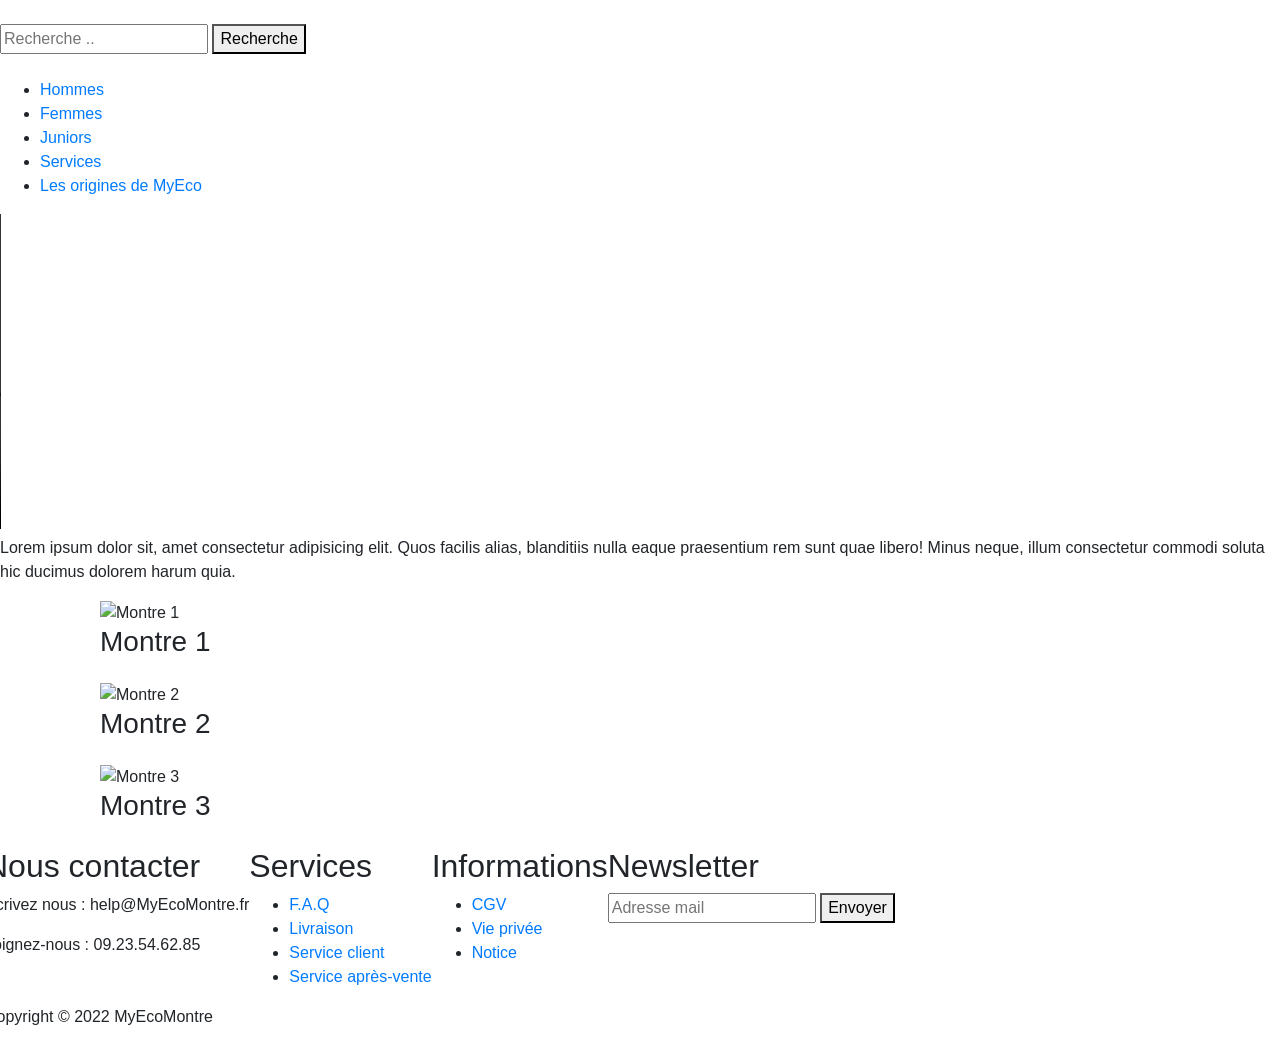
==== index.html @ cfa904ed "myeco" ====
<!DOCTYPE html>
<html lang="en">
<head>
    <meta charset="UTF-8">
    <meta http-equiv="X-UA-Compatible" content="IE=edge">
    <meta name="viewport" content="width=device-width, initial-scale=1.0">
    <title>MyEco Montre</title>
    <link rel="stylesheet" href="https://cdn.jsdelivr.net/npm/bootstrap@4.1.3/dist/css/bootstrap.min.css" integrity="sha384-MCw98/SFnGE8fJT3GXwEOngsV7Zt27NXFoaoApmYm81iuXoPkFOJwJ8ERdknLPMO" crossorigin="anonymous">
   <!--- icon logo library bootstrap-->  <link rel="stylesheet" href="https://cdnjs.cloudflare.com/ajax/libs/font-awesome/4.7.0/css/font-awesome.min.css">    <!--- icon logo library bootstrap--> 
    <link rel="stylesheet" href="./base.css">
</head>
<body>
    <!-- navbar -->
<section>
    <nav class="myeco-navbar">
        <div class="myeco-nav">
            <img src="./images/logomyeco.png" class="myeco-logo" alt="">
        <div class="myeco-nav-items">
            <div class="myeco-search">
                <input type="text" class="myeco-search-box" placeholder="Recherche ..">
                <button class="myeco-search-btn">Recherche</button>
            </div>
            <a href="./login.html"><img src="./images/user.png" alt=""></a>
            <a href="./checkout.html"><img src="./images/cart.png" alt=""></a>
        </div>
        </div>
        <ul class="myeco-links-container">
            <li class="myeco-link-item"><a href="./homme.html" class="myeco-link">Hommes</a></li>
            <li class="myeco-link-item"><a href="./femme.html" class="myeco-link">Femmes</a></li>
            <li class="myeco-link-item"><a href="./junior.html" class="myeco-link">Juniors</a></li>
            <li class="myeco-link-item"><a href="./reparation.html" class="myeco-link">Services</a></li>
            <li class="myeco-link-item"><a href="./origines/histoire.html" class="myeco-link">Les origines de MyEco</a></li>
        </ul>
    </nav>
</section>

    <!-- main page Sandra -->
<section>
    <div class="video">
        <video controls autoplay muted width="1060" height="315" src="./video/SeikoMontredeluxe.MP4" ></video>
      </div>
      
      <p>Lorem ipsum dolor sit, amet consectetur adipisicing elit. Quos facilis alias, blanditiis nulla eaque praesentium rem sunt quae libero! Minus neque, illum consectetur commodi soluta hic ducimus dolorem harum quia.</p> 
      
      <div class="article container">
      <article class="col-12 col-md-4 col-xl-4 mb-4">
              <figure id="montre1">
                  <img class="img-article" src="images/montrehomme.JPG" alt="Montre 1">
                  <figcaption>
                      <h3>Montre 1</h3>
                  </figcaption>
              </figure>
          </article>
          <article class="col-12 col-md-4 col-xl-4 mb-4">
                          <figure id="montre2">
                  <img class="img-article" src="images/montrefemme.JPG" alt="Montre 2">
                  <figcaption>
                      <h3>Montre 2</h3>
                  </figcaption>
              </figure>
          </article>
          <article class="col-12 col-md-4 col-xl-4 mb-4">
                          <figure id="montre3">
                  <img class="img-article" src="images/montrenfant.JPG" alt="Montre 3">
                  <figcaption>
                      <h3>Montre 3</h3>
                  </figcaption>
              </figure>
          </article>
      </div>
</section>


<!-- footer -->
<section>
    <footer>
        <div class="row primary">
            <div class="column about">
          
            <h2>Nous contacter</h2>
                <p>Ecrivez nous : help@MyEcoMontre.fr</p>
               <p> Joignez-nous : 09.23.54.62.85</p>
          </div>
          
          <div class="column links">
          <h2>Services</h2>
          
           <ul class="footer-column">
          
            <li class="footer-list">
             <a href="./faq.html">F.A.Q</a>
            </li>
            <li class="footer-list">
             <a href="#cookies-policy">Livraison</a>
            </li>
            <li class="footer-list">
             <a href="#terms-of-services">Service client</a>
            </li>
            <li class="footer-list">
             <a href="#support">Service après-vente</a>
            </li>
           </ul>
          
          </div>
          
          
          <div class="column links">
            <h2>Informations</h2>
             <ul class="footer-column">
              <li class="footer-list">
               <a href="./cgv.html">CGV</a>
              </li>
              <li class="footer-list">
               <a href="./politique.html">Vie privée</a>
              </li>
              <li class="footer-list">
              <a href="#notice">Notice</a>
              </li>
            </ul>
          </div>
          
          <div class="column subscribe">
           <h2>Newsletter</h2>
            <div>
             <input type="email" placeholder="Adresse mail" />
             <button>Envoyer</button>
            </div>
          
          </div>
          
          </div>
          
          <div class="row copyright">
             <p>Copyright &copy; 2022 MyEcoMontre</p>
          </div>
          </footer>
</section>
    
</body>
</html>
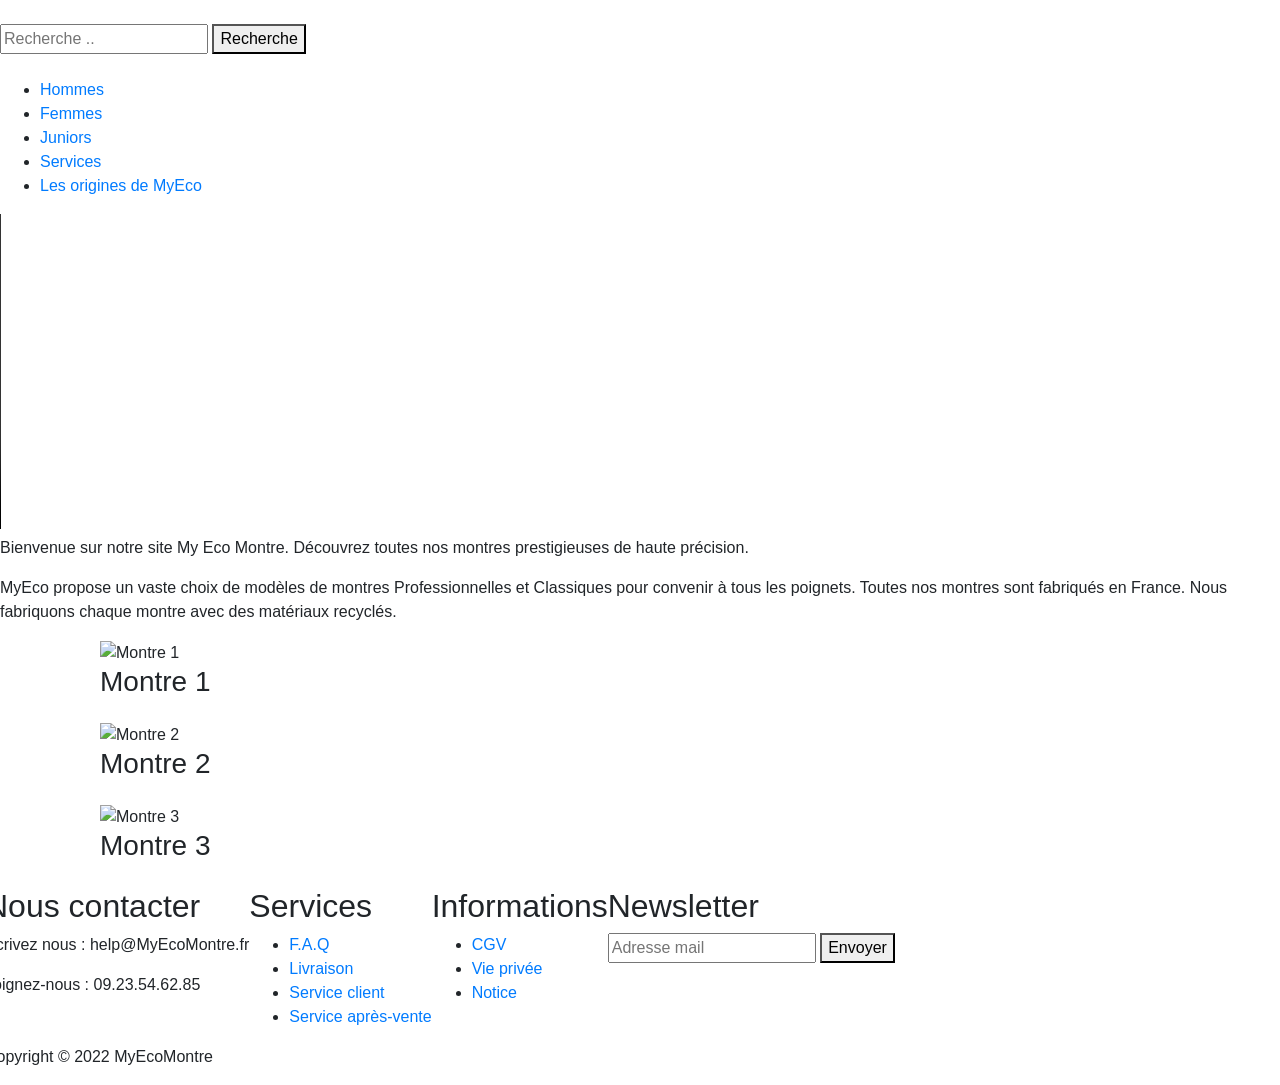
==== commit c216ec4d: "test" ====
--- a/index.html
+++ b/index.html
@@ -1,140 +1,142 @@
-<!DOCTYPE html>
-<html lang="en">
-<head>
-    <meta charset="UTF-8">
-    <meta http-equiv="X-UA-Compatible" content="IE=edge">
-    <meta name="viewport" content="width=device-width, initial-scale=1.0">
-    <title>MyEco Montre</title>
-    <link rel="stylesheet" href="https://cdn.jsdelivr.net/npm/bootstrap@4.1.3/dist/css/bootstrap.min.css" integrity="sha384-MCw98/SFnGE8fJT3GXwEOngsV7Zt27NXFoaoApmYm81iuXoPkFOJwJ8ERdknLPMO" crossorigin="anonymous">
-   <!--- icon logo library bootstrap-->  <link rel="stylesheet" href="https://cdnjs.cloudflare.com/ajax/libs/font-awesome/4.7.0/css/font-awesome.min.css">    <!--- icon logo library bootstrap--> 
-    <link rel="stylesheet" href="./base.css">
-</head>
-<body>
-    <!-- navbar -->
-<section>
-    <nav class="myeco-navbar">
-        <div class="myeco-nav">
-            <img src="./images/logomyeco.png" class="myeco-logo" alt="">
-        <div class="myeco-nav-items">
-            <div class="myeco-search">
-                <input type="text" class="myeco-search-box" placeholder="Recherche ..">
-                <button class="myeco-search-btn">Recherche</button>
-            </div>
-            <a href="./login.html"><img src="./images/user.png" alt=""></a>
-            <a href="./checkout.html"><img src="./images/cart.png" alt=""></a>
-        </div>
-        </div>
-        <ul class="myeco-links-container">
-            <li class="myeco-link-item"><a href="./homme.html" class="myeco-link">Hommes</a></li>
-            <li class="myeco-link-item"><a href="./femme.html" class="myeco-link">Femmes</a></li>
-            <li class="myeco-link-item"><a href="./junior.html" class="myeco-link">Juniors</a></li>
-            <li class="myeco-link-item"><a href="./reparation.html" class="myeco-link">Services</a></li>
-            <li class="myeco-link-item"><a href="./origines/histoire.html" class="myeco-link">Les origines de MyEco</a></li>
-        </ul>
-    </nav>
-</section>
-
-    <!-- main page Sandra -->
-<section>
-    <div class="video">
-        <video controls autoplay muted width="1060" height="315" src="./video/SeikoMontredeluxe.MP4" ></video>
-      </div>
-      
-      <p>Lorem ipsum dolor sit, amet consectetur adipisicing elit. Quos facilis alias, blanditiis nulla eaque praesentium rem sunt quae libero! Minus neque, illum consectetur commodi soluta hic ducimus dolorem harum quia.</p> 
-      
-      <div class="article container">
-      <article class="col-12 col-md-4 col-xl-4 mb-4">
-              <figure id="montre1">
-                  <img class="img-article" src="images/montrehomme.JPG" alt="Montre 1">
-                  <figcaption>
-                      <h3>Montre 1</h3>
-                  </figcaption>
-              </figure>
-          </article>
-          <article class="col-12 col-md-4 col-xl-4 mb-4">
-                          <figure id="montre2">
-                  <img class="img-article" src="images/montrefemme.JPG" alt="Montre 2">
-                  <figcaption>
-                      <h3>Montre 2</h3>
-                  </figcaption>
-              </figure>
-          </article>
-          <article class="col-12 col-md-4 col-xl-4 mb-4">
-                          <figure id="montre3">
-                  <img class="img-article" src="images/montrenfant.JPG" alt="Montre 3">
-                  <figcaption>
-                      <h3>Montre 3</h3>
-                  </figcaption>
-              </figure>
-          </article>
-      </div>
-</section>
-
-
-<!-- footer -->
-<section>
-    <footer>
-        <div class="row primary">
-            <div class="column about">
-          
-            <h2>Nous contacter</h2>
-                <p>Ecrivez nous : help@MyEcoMontre.fr</p>
-               <p> Joignez-nous : 09.23.54.62.85</p>
-          </div>
-          
-          <div class="column links">
-          <h2>Services</h2>
-          
-           <ul class="footer-column">
-          
-            <li class="footer-list">
-             <a href="./faq.html">F.A.Q</a>
-            </li>
-            <li class="footer-list">
-             <a href="#cookies-policy">Livraison</a>
-            </li>
-            <li class="footer-list">
-             <a href="#terms-of-services">Service client</a>
-            </li>
-            <li class="footer-list">
-             <a href="#support">Service après-vente</a>
-            </li>
-           </ul>
-          
-          </div>
-          
-          
-          <div class="column links">
-            <h2>Informations</h2>
-             <ul class="footer-column">
-              <li class="footer-list">
-               <a href="./cgv.html">CGV</a>
-              </li>
-              <li class="footer-list">
-               <a href="./politique.html">Vie privée</a>
-              </li>
-              <li class="footer-list">
-              <a href="#notice">Notice</a>
-              </li>
-            </ul>
-          </div>
-          
-          <div class="column subscribe">
-           <h2>Newsletter</h2>
-            <div>
-             <input type="email" placeholder="Adresse mail" />
-             <button>Envoyer</button>
-            </div>
-          
-          </div>
-          
-          </div>
-          
-          <div class="row copyright">
-             <p>Copyright &copy; 2022 MyEcoMontre</p>
-          </div>
-          </footer>
-</section>
-    
-</body>
+<!DOCTYPE html>
+<html lang="en">
+<head>
+    <meta charset="UTF-8">
+    <meta http-equiv="X-UA-Compatible" content="IE=edge">
+    <meta name="viewport" content="width=device-width, initial-scale=1.0">
+    <title>MyEco Montre</title>
+    <link rel="stylesheet" href="https://cdn.jsdelivr.net/npm/bootstrap@4.1.3/dist/css/bootstrap.min.css" integrity="sha384-MCw98/SFnGE8fJT3GXwEOngsV7Zt27NXFoaoApmYm81iuXoPkFOJwJ8ERdknLPMO" crossorigin="anonymous">
+   <!--- icon logo library bootstrap-->  <link rel="stylesheet" href="https://cdnjs.cloudflare.com/ajax/libs/font-awesome/4.7.0/css/font-awesome.min.css">    <!--- icon logo library bootstrap--> 
+    <link rel="stylesheet" href="./base.css">
+</head>
+<body>
+    <!-- navbar -->
+<section>
+    <nav class="myeco-navbar">
+        <div class="myeco-nav">
+            <img src="./images/logomyeco.png" class="myeco-logo" alt="">
+        <div class="myeco-nav-items">
+            <div class="myeco-search">
+                <input type="text" class="myeco-search-box" placeholder="Recherche ..">
+                <button class="myeco-search-btn">Recherche</button>
+            </div>
+            <a href="./login.html"><img src="./images/user.png" alt=""></a>
+            <a href="./checkout.html"><img src="./images/cart.png" alt=""></a>
+        </div>
+        </div>
+        <ul class="myeco-links-container">
+            <li class="myeco-link-item"><a href="./homme.html" class="myeco-link">Hommes</a></li>
+            <li class="myeco-link-item"><a href="./femme.html" class="myeco-link">Femmes</a></li>
+            <li class="myeco-link-item"><a href="./junior.html" class="myeco-link">Juniors</a></li>
+            <li class="myeco-link-item"><a href="./reparation.html" class="myeco-link">Services</a></li>
+            <li class="myeco-link-item"><a href="./origines/histoire.html" class="myeco-link">Les origines de MyEco</a></li>
+        </ul>
+    </nav>
+</section>
+
+    <!-- main page Sandra -->
+<section>
+    <div class="video">
+        <video controls autoplay muted width="1060" height="315" src="./video/SeikoMontredeluxe.MP4" ></video>
+      </div>
+      
+      <p id="titre1">Bienvenue sur notre site My Eco Montre. Découvrez toutes nos montres prestigieuses de haute précision.</p>
+      <p id="titre2"> MyEco propose un vaste choix de modèles de montres Professionnelles et Classiques pour convenir à tous les poignets. Toutes nos montres sont fabriqués en France. Nous fabriquons chaque montre avec des matériaux recyclés. </p>
+
+      
+      <div class="article container">
+      <article class="col-12 col-md-4 col-xl-4 mb-4">
+              <figure id="montre1">
+                  <img class="img-article" src="images/montrehomme.JPG" alt="Montre 1">
+                  <figcaption>
+                      <h3>Montre 1</h3>
+                  </figcaption>
+              </figure>
+          </article>
+          <article class="col-12 col-md-4 col-xl-4 mb-4">
+                          <figure id="montre2">
+                  <img class="img-article" src="images/montrefemme.JPG" alt="Montre 2">
+                  <figcaption>
+                      <h3>Montre 2</h3>
+                  </figcaption>
+              </figure>
+          </article>
+          <article class="col-12 col-md-4 col-xl-4 mb-4">
+                          <figure id="montre3">
+                  <img class="img-article" src="images/montrenfant.JPG" alt="Montre 3">
+                  <figcaption>
+                      <h3>Montre 3</h3>
+                  </figcaption>
+              </figure>
+          </article>
+      </div>
+</section>
+
+
+<!-- footer -->
+<section>
+    <footer>
+        <div class="row primary">
+            <div class="column about">
+          
+            <h2>Nous contacter</h2>
+                <p>Ecrivez nous : help@MyEcoMontre.fr</p>
+               <p> Joignez-nous : 09.23.54.62.85</p>
+          </div>
+          
+          <div class="column links">
+          <h2>Services</h2>
+          
+           <ul class="footer-column">
+          
+            <li class="footer-list">
+             <a href="./faq2.html">F.A.Q</a>
+            </li>
+            <li class="footer-list">
+             <a href="#cookies-policy">Livraison</a>
+            </li>
+            <li class="footer-list">
+             <a href="#terms-of-services">Service client</a>
+            </li>
+            <li class="footer-list">
+             <a href="#support">Service après-vente</a>
+            </li>
+           </ul>
+          
+          </div>
+          
+          
+          <div class="column links">
+            <h2>Informations</h2>
+             <ul class="footer-column">
+              <li class="footer-list">
+               <a href="./cgv.html">CGV</a>
+              </li>
+              <li class="footer-list">
+               <a href="./politique.html">Vie privée</a>
+              </li>
+              <li class="footer-list">
+              <a href="#notice">Notice</a>
+              </li>
+            </ul>
+          </div>
+          
+          <div class="column subscribe">
+           <h2>Newsletter</h2>
+            <div>
+             <input type="email" placeholder="Adresse mail" />
+             <button>Envoyer</button>
+            </div>
+          
+          </div>
+          
+          </div>
+          
+          <div class="row copyright">
+             <p>Copyright &copy; 2022 MyEcoMontre</p>
+          </div>
+          </footer>
+</section>
+    
+</body>
 </html>
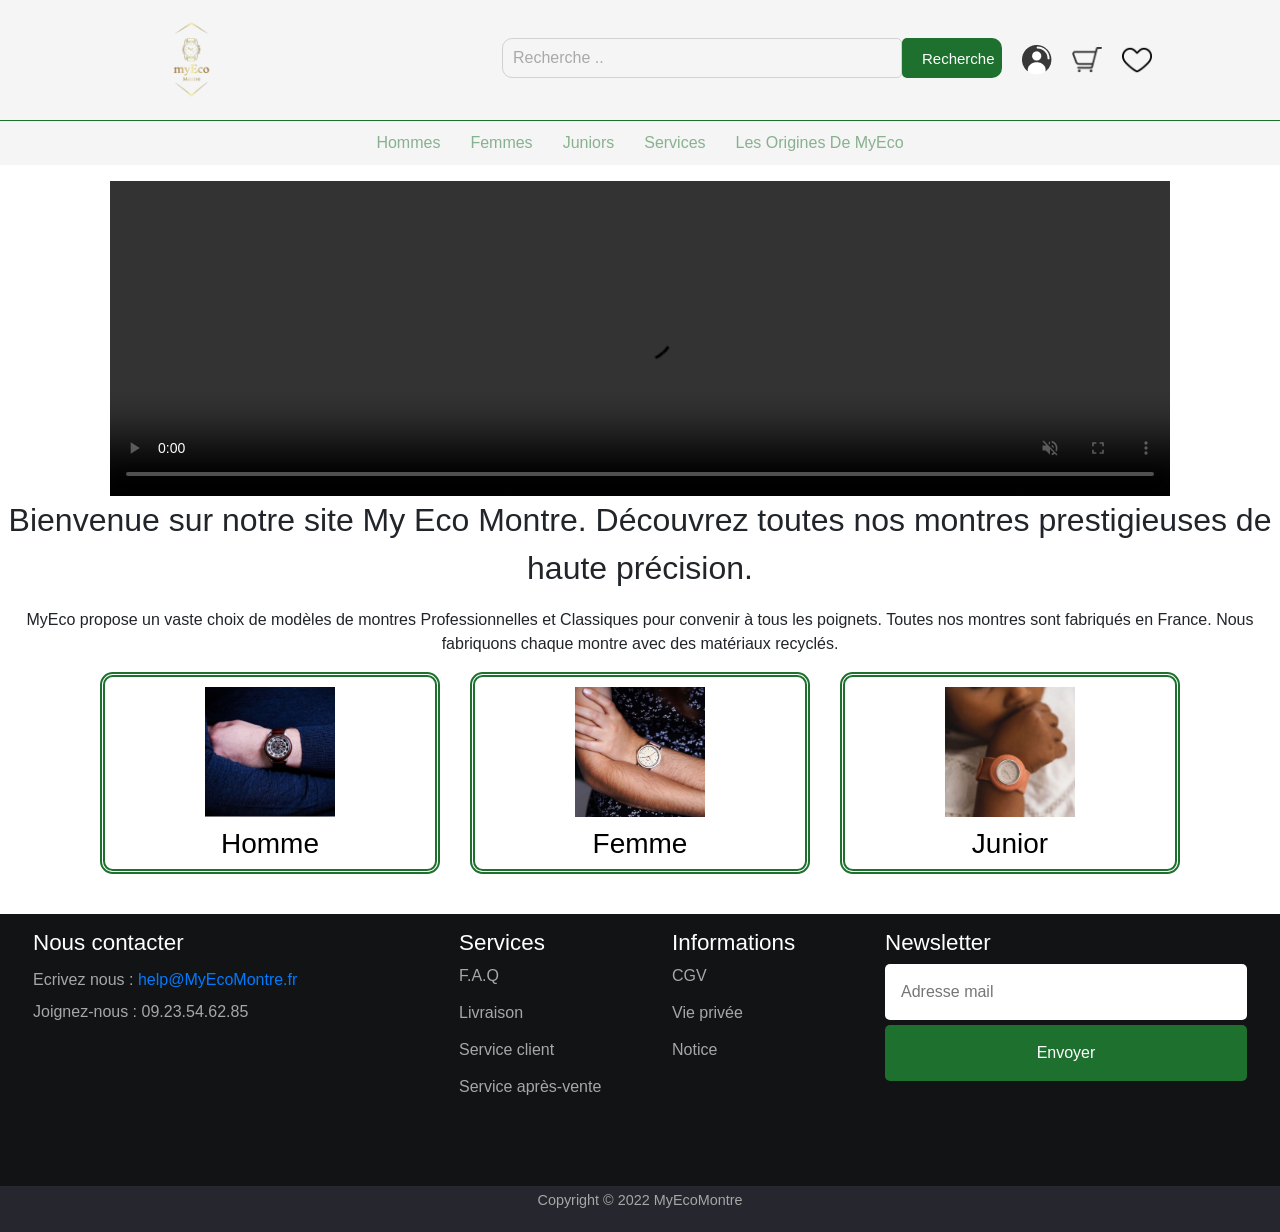
==== commit 3712ed41: "maj" ====
--- a/index.html
+++ b/index.html
@@ -1,142 +1,143 @@
-<!DOCTYPE html>
-<html lang="en">
-<head>
-    <meta charset="UTF-8">
-    <meta http-equiv="X-UA-Compatible" content="IE=edge">
-    <meta name="viewport" content="width=device-width, initial-scale=1.0">
-    <title>MyEco Montre</title>
-    <link rel="stylesheet" href="https://cdn.jsdelivr.net/npm/bootstrap@4.1.3/dist/css/bootstrap.min.css" integrity="sha384-MCw98/SFnGE8fJT3GXwEOngsV7Zt27NXFoaoApmYm81iuXoPkFOJwJ8ERdknLPMO" crossorigin="anonymous">
-   <!--- icon logo library bootstrap-->  <link rel="stylesheet" href="https://cdnjs.cloudflare.com/ajax/libs/font-awesome/4.7.0/css/font-awesome.min.css">    <!--- icon logo library bootstrap--> 
-    <link rel="stylesheet" href="./base.css">
-</head>
-<body>
-    <!-- navbar -->
-<section>
-    <nav class="myeco-navbar">
-        <div class="myeco-nav">
-            <img src="./images/logomyeco.png" class="myeco-logo" alt="">
-        <div class="myeco-nav-items">
-            <div class="myeco-search">
-                <input type="text" class="myeco-search-box" placeholder="Recherche ..">
-                <button class="myeco-search-btn">Recherche</button>
-            </div>
-            <a href="./login.html"><img src="./images/user.png" alt=""></a>
-            <a href="./checkout.html"><img src="./images/cart.png" alt=""></a>
-        </div>
-        </div>
-        <ul class="myeco-links-container">
-            <li class="myeco-link-item"><a href="./homme.html" class="myeco-link">Hommes</a></li>
-            <li class="myeco-link-item"><a href="./femme.html" class="myeco-link">Femmes</a></li>
-            <li class="myeco-link-item"><a href="./junior.html" class="myeco-link">Juniors</a></li>
-            <li class="myeco-link-item"><a href="./reparation.html" class="myeco-link">Services</a></li>
-            <li class="myeco-link-item"><a href="./origines/histoire.html" class="myeco-link">Les origines de MyEco</a></li>
-        </ul>
-    </nav>
-</section>
-
-    <!-- main page Sandra -->
-<section>
-    <div class="video">
-        <video controls autoplay muted width="1060" height="315" src="./video/SeikoMontredeluxe.MP4" ></video>
-      </div>
-      
-      <p id="titre1">Bienvenue sur notre site My Eco Montre. Découvrez toutes nos montres prestigieuses de haute précision.</p>
-      <p id="titre2"> MyEco propose un vaste choix de modèles de montres Professionnelles et Classiques pour convenir à tous les poignets. Toutes nos montres sont fabriqués en France. Nous fabriquons chaque montre avec des matériaux recyclés. </p>
-
-      
-      <div class="article container">
-      <article class="col-12 col-md-4 col-xl-4 mb-4">
-              <figure id="montre1">
-                  <img class="img-article" src="images/montrehomme.JPG" alt="Montre 1">
-                  <figcaption>
-                      <h3>Montre 1</h3>
-                  </figcaption>
-              </figure>
-          </article>
-          <article class="col-12 col-md-4 col-xl-4 mb-4">
-                          <figure id="montre2">
-                  <img class="img-article" src="images/montrefemme.JPG" alt="Montre 2">
-                  <figcaption>
-                      <h3>Montre 2</h3>
-                  </figcaption>
-              </figure>
-          </article>
-          <article class="col-12 col-md-4 col-xl-4 mb-4">
-                          <figure id="montre3">
-                  <img class="img-article" src="images/montrenfant.JPG" alt="Montre 3">
-                  <figcaption>
-                      <h3>Montre 3</h3>
-                  </figcaption>
-              </figure>
-          </article>
-      </div>
-</section>
-
-
-<!-- footer -->
-<section>
-    <footer>
-        <div class="row primary">
-            <div class="column about">
-          
-            <h2>Nous contacter</h2>
-                <p>Ecrivez nous : help@MyEcoMontre.fr</p>
-               <p> Joignez-nous : 09.23.54.62.85</p>
-          </div>
-          
-          <div class="column links">
-          <h2>Services</h2>
-          
-           <ul class="footer-column">
-          
-            <li class="footer-list">
-             <a href="./faq2.html">F.A.Q</a>
-            </li>
-            <li class="footer-list">
-             <a href="#cookies-policy">Livraison</a>
-            </li>
-            <li class="footer-list">
-             <a href="#terms-of-services">Service client</a>
-            </li>
-            <li class="footer-list">
-             <a href="#support">Service après-vente</a>
-            </li>
-           </ul>
-          
-          </div>
-          
-          
-          <div class="column links">
-            <h2>Informations</h2>
-             <ul class="footer-column">
-              <li class="footer-list">
-               <a href="./cgv.html">CGV</a>
-              </li>
-              <li class="footer-list">
-               <a href="./politique.html">Vie privée</a>
-              </li>
-              <li class="footer-list">
-              <a href="#notice">Notice</a>
-              </li>
-            </ul>
-          </div>
-          
-          <div class="column subscribe">
-           <h2>Newsletter</h2>
-            <div>
-             <input type="email" placeholder="Adresse mail" />
-             <button>Envoyer</button>
-            </div>
-          
-          </div>
-          
-          </div>
-          
-          <div class="row copyright">
-             <p>Copyright &copy; 2022 MyEcoMontre</p>
-          </div>
-          </footer>
-</section>
-    
-</body>
+<!DOCTYPE html>
+<html lang="en">
+<head>
+    <meta charset="UTF-8">
+    <meta http-equiv="X-UA-Compatible" content="IE=edge">
+    <meta name="viewport" content="width=device-width, initial-scale=1.0">
+    <title>MyEco Montre</title>
+    <link rel="stylesheet" href="https://cdn.jsdelivr.net/npm/bootstrap@4.1.3/dist/css/bootstrap.min.css" integrity="sha384-MCw98/SFnGE8fJT3GXwEOngsV7Zt27NXFoaoApmYm81iuXoPkFOJwJ8ERdknLPMO" crossorigin="anonymous">
+   <!--- icon logo library bootstrap-->  <link rel="stylesheet" href="https://cdnjs.cloudflare.com/ajax/libs/font-awesome/4.7.0/css/font-awesome.min.css">    <!--- icon logo library bootstrap--> 
+    <link rel="stylesheet" href="./base.css">
+</head>
+<body>
+    <!-- navbar -->
+<section>
+    <nav class="myeco-navbar">
+        <div class="myeco-nav">
+          <a href="./index.html"> <img src="./images/logomyeco.png" class="myeco-logo" alt=""></a> 
+        <div class="myeco-nav-items">
+            <div class="myeco-search">
+                <input type="text" class="myeco-search-box" placeholder="Recherche ..">
+                <button class="myeco-search-btn">Recherche</button>
+            </div>
+            <a href="./login.html"><img src="./images/user.png" alt=""></a>
+            <a href="./checkout.html"><img src="./images/cart.png" alt=""></a>
+            <a href="./checkout.html"><img src="./images/heart.jpg" alt=""></a>
+        </div>
+        </div>
+        <ul class="myeco-links-container">
+            <li class="myeco-link-item"><a href="./homme.html" class="myeco-link">Hommes</a></li>
+            <li class="myeco-link-item"><a href="./femme.html" class="myeco-link">Femmes</a></li>
+            <li class="myeco-link-item"><a href="./junior.html" class="myeco-link">Juniors</a></li>
+            <li class="myeco-link-item"><a href="./reparation.html" class="myeco-link">Services</a></li>
+            <li class="myeco-link-item"><a href="./origines/histoire.html" class="myeco-link">Les origines de MyEco</a></li>
+        </ul>
+    </nav>
+</section>
+
+    <!-- main page Sandra -->
+<section>
+    <div class="video">
+        <video controls autoplay muted width="1060" height="315" src="./video/SeikoMontredeluxe.MP4" ></video>
+      </div>
+      
+      <p id="titre1">Bienvenue sur notre site My Eco Montre. Découvrez toutes nos montres prestigieuses de haute précision.</p>
+      <p id="titre2"> MyEco propose un vaste choix de modèles de montres Professionnelles et Classiques pour convenir à tous les poignets. Toutes nos montres sont fabriqués en France. Nous fabriquons chaque montre avec des matériaux recyclés. </p>
+
+      
+      <div class="article container">
+        <article class="col-12 col-md-4 col-xl-4 mb-4">
+                <figure id="montre1">
+                    <a href="homme.html"><img class="img-article" src="images/montrehomme.JPG" alt="Montre 1"> </a>
+                    <figcaption>
+                        <h3>Homme</h3>
+                    </figcaption>
+                </figure>
+            </article>
+            <article class="col-12 col-md-4 col-xl-4 mb-4">
+                            <figure id="montre2">
+                    <a href="femme.html"><img class="img-article" src="images/montrefemme.JPG" alt="Montre 2"></a>
+                    <figcaption>
+                        <h3>Femme</h3>
+                    </figcaption>
+                </figure>
+            </article>
+            <article class="col-12 col-md-4 col-xl-4 mb-4">
+                            <figure id="montre3">
+                              <a href="femme.html"> <img class="img-article" src="images/montrenfant.JPG" alt="Montre 3"> </a>
+                    <figcaption>
+                        <h3>Junior</h3>
+                    </figcaption>
+                </figure>
+            </article>
+        </div>
+  </section>
+
+
+<!-- footer -->
+<section>
+    <footer>
+        <div class="row primary">
+            <div class="column about">
+          
+                <h2>Nous contacter</h2>
+                <p>Ecrivez nous :<a href="mailto:help@MyEcoMontre.fr"> help@MyEcoMontre.fr</a></p>
+               <p> Joignez-nous : 09.23.54.62.85</p>
+          </div>
+          
+          <div class="column links">
+          <h2>Services</h2>
+          
+           <ul class="footer-column">
+          
+            <li class="footer-list">
+             <a href="./faq2.html">F.A.Q</a>
+            </li>
+            <li class="footer-list">
+             <a href="./livraison.html">Livraison</a>
+            </li>
+            <li class="footer-list">
+             <a href="./service_client.html">Service client</a>
+            </li>
+            <li class="footer-list">
+             <a href="#support">Service après-vente</a>
+            </li>
+           </ul>
+          
+          </div>
+          
+          
+          <div class="column links">
+            <h2>Informations</h2>
+             <ul class="footer-column">
+              <li class="footer-list">
+               <a href="./cgv.html">CGV</a>
+              </li>
+              <li class="footer-list">
+               <a href="./politique.html">Vie privée</a>
+              </li>
+              <li class="footer-list">
+              <a href="#notice">Notice</a>
+              </li>
+            </ul>
+          </div>
+          
+          <div class="column subscribe">
+           <h2>Newsletter</h2>
+            <div>
+             <input type="email" placeholder="Adresse mail" />
+             <button>Envoyer</button>
+            </div>
+          
+          </div>
+          
+          </div>
+          
+          <div class="copyright">
+             <p>Copyright &copy; 2022 MyEcoMontre</p>
+          </div>
+          </footer>
+</section>
+    
+</body>
 </html>
--- a/base.css
+++ b/base.css
@@ -0,0 +1,113 @@
+@import url(./nav.css);
+@import url(./footer.css);
+/* @import url(./signup.css); */
+
+
+*{
+    margin:0;
+    padding:0;
+    box-sizing: border-box;
+    font-family: Arial, Helvetica, sans-serif;
+    text-transform: none;
+    text-decoration: none;
+}
+
+body{
+    min-height: 100vh;
+    background: color #f1f1f1;
+    background-size: cover;
+    background-position: center;
+    
+
+}
+
+
+.article {
+    display: flex;
+}
+
+figcaption {
+    text-align: center;
+}
+
+article>figure:hover>div>img {
+    transform: scale(1.1);
+}
+
+.img-article{
+		display: block;
+		margin-left: auto;
+		margin-right: auto;
+		/*width: 100%;*/
+		width: 150px;
+		height: 150px;
+		padding: 10px;
+	}
+
+.container .p-4{
+    padding: 2rem;
+    
+    }
+     .lista {
+display: contents;    
+    }
+
+
+
+      figure {
+        border-radius: 0.8rem;
+        overflow: hidden;
+        border: thick double #1D702D;
+        }
+    
+    figcaption {
+        overflow: hidden;
+        color: black;
+    }
+
+    
+    article>figure>div {
+        position:relative;
+        width:100%;
+        height:310px;
+        overflow:hidden;
+    }
+    
+    article>figure:hover>div>img {
+        transform: scale(1.1);
+    }
+
+    article>figure>div>img { 
+    position:absolute;
+    top: 0;
+    left: 0;
+    width: 100%;
+    height: 100%;
+    object-fit: scale-down;
+    transition: 0.5s ease-in-out;
+    transform-origin: right;
+}
+/* video */
+    .video {
+        display:flex;
+        justify-content: center;
+        margin-left:auto;
+        margin-right:auto;
+    }
+   
+    #titre1 {
+        font-family: 'Trebuchet MS', 'Lucida Sans Unicode', 'Lucida Grande', 'Lucida Sans', Arial, sans-serif;
+        font-size: 200%;
+        text-align: center;
+        text-transform: none;
+      }
+
+      #titre2 {
+        text-align: center;
+        text-transform: none;
+      }
+
+
+
+
+       
